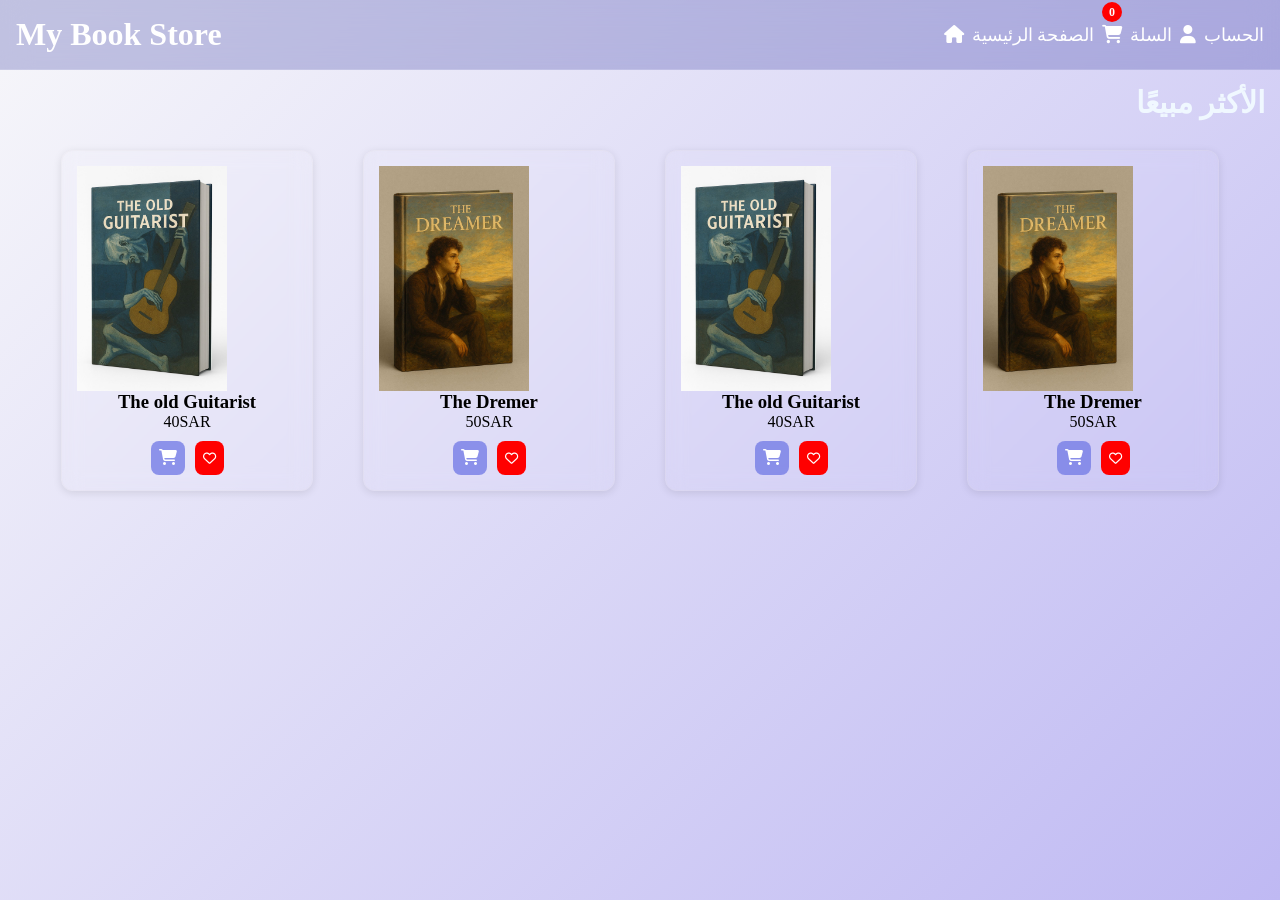
==== index.html @ 461d0be6 "first commit" ====
<!DOCTYPE html>
<html lang="en">

<head>
    <meta charset="UTF-8">
    <meta name="viewport" content="width=device-width, initial-scale=1.0">
    <link rel="stylesheet" href="style.css">
    <link rel="stylesheet" href="https://cdnjs.cloudflare.com/ajax/libs/font-awesome/6.5.1/css/all.min.css">
    <title>Book</title>
</head>

<body>
    
    <header>

        <h1 class="logo">My Book Store</h1>



        <ul class="nav-links">
            <li>
                <a href="index.html">
                    <i class="fa-solid fa-house"></i>
                    الصفحة الرئيسية
                </a>
            </li>

            <li>
                <button id="minicart" style="border:none; background:none;">
                    <i class="fa-solid fa-cart-shopping"></i>
                    السلة
                </button>
                <span id="cart-count">0</span>
            </li>

            <li>
                <a href="#">
                    <i class="fa-solid fa-user"></i>
                    الحساب
                </a>
            </li>
        </ul>

    </header>

    <div>
        <h2 style="text-align: right; font-size: 30px; color:aliceblue; margin: 15px;">الأكثر مبيعًا</h2>
        <div id="card-container"></div>
    </div>





    <script src="data.js"></script>
    <script src="styles.js"></script>
    <script src="cart.js"></script>
    <script src="cards.js"></script>

</body>

</html>
---- style.css ----
* {
    margin: 0;
    padding: 0;

}
body {
  min-height: 100vh;
  background:
    linear-gradient(135deg, #f7f7fa,  #bfb9f3);
}

header {
    display: flex;
    justify-content: space-between;
    align-items: center;
    padding: 16px 16px;
    top: 0;
    background: rgba(67, 69, 167, 0.295);
  backdrop-filter: blur(15px);
  -webkit-backdrop-filter: blur(15px);

  border-bottom: 1px solid rgba(255, 255, 255, 0.15);
}

.logo {
    color: white;
    margin: 0;
}

.nav-links {
    display: flex;
    gap: 8px;
    list-style: none;
    margin: 0;
    padding: 0;
}

.nav-links a {
    color: white;
    text-decoration: none;
    font-size: 18px;

    display: flex;
    align-items: center;
    gap: 8px;
}

#minicart {
    color: white;
    text-decoration: none;
    font-size: 18px;

    display: flex;
    align-items: center;
    gap: 8px;
    cursor: pointer;
}
.nav-links a:hover {
    color: gold;
}

.nav-links #minicart:hover {
    color: gold;
}


.mini-cart {
    position: fixed;
    top: 70px;
    right: 20px;
    width: 50vh;
    height: 100vh;
    background: white;
    border: 1px solid #ddd;
    border-radius: 10px;
    padding: 15px;
    box-shadow: 0 5px 15px rgba(0,0,0,.2);
    display: none;
}

.mini-cart.show {
    display: block;
}

.cart-item {
    padding: 10px 0;
    border-bottom: 1px solid #eee;
}


.cart-btn{
    position: relative;
}

#cart-count{
    position: absolute;
    top: 2px;
    bottom: -1px;
    

    width: 20px;
    height: 20px;

    background: red;
    color: white;

    border-radius: 50%;

    display: flex;
    align-items: center;
    justify-content: center;

    font-size: 12px;
    font-weight: bold;
}

.btn-primary {
    background: #767de6;
    color: white;
    border: none;
    padding: 10px 20px;
    border-radius: 5px;
    cursor: pointer;
    width: 100%;

}
.btn-primary:hover {
    background: #5a5fe6;
}


.cart-item button {
    border: none;
    padding: 5px 10px;
    border-radius: 5px;
    cursor: pointer;
}



.deltbtn {
    background: red;
    color: aliceblue;
}

.deltbtn:hover {
    background: #c82333;
}

.Quantity{
    background: #b7b7bb;
    color: white;

}
.Quantity:hover{
    background: #a0a0a0;
}
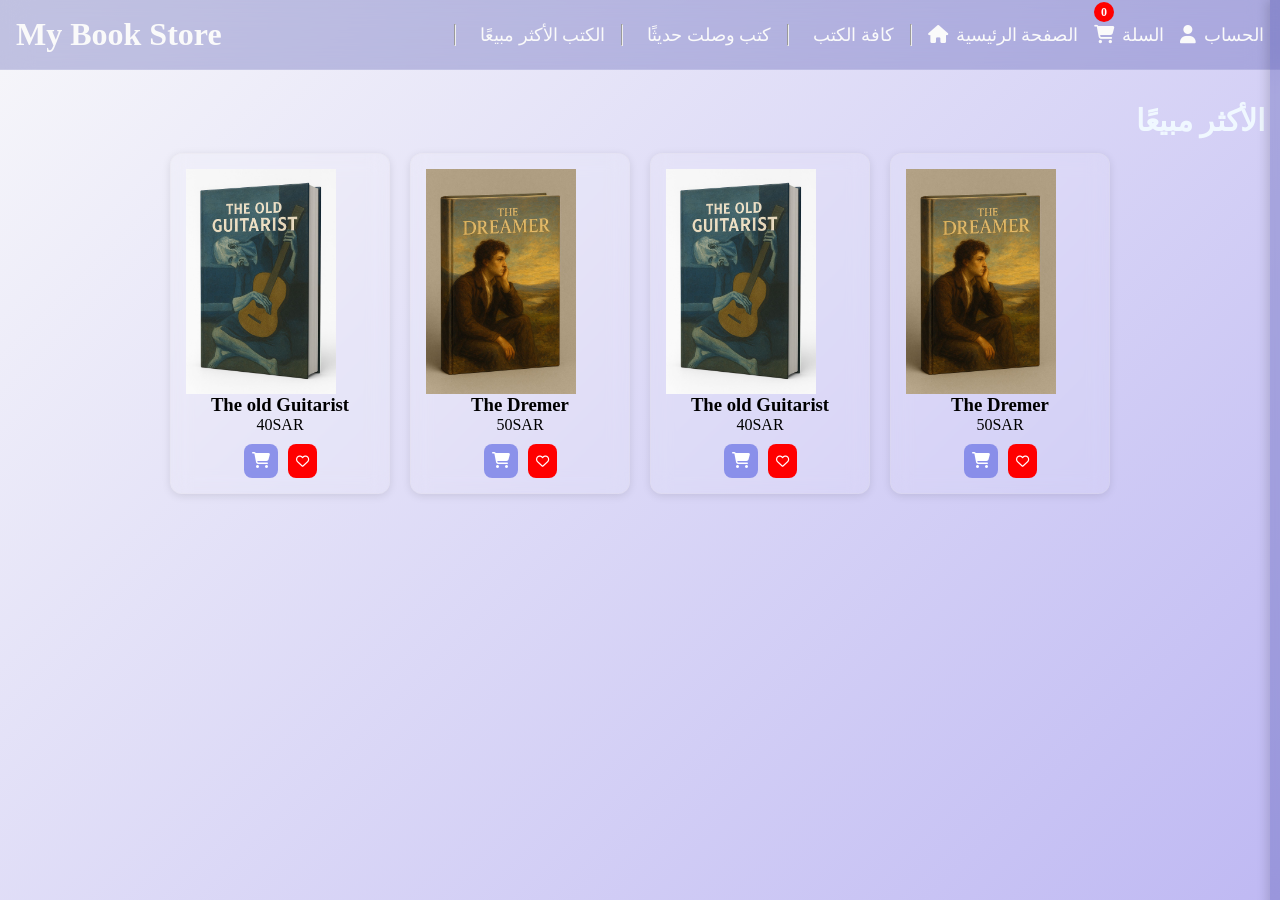
==== commit ecd76113: "update" ====
--- a/index.html
+++ b/index.html
@@ -10,14 +10,32 @@
 </head>
 
 <body>
-    
+
     <header>
 
         <h1 class="logo">My Book Store</h1>
+        <button id="menu-btn" class="menu-btn" style="color: #fafafa;">
+            <i class="fa-solid fa-bars"></i>
+        </button>
+        <ul class="nav-links">
+            <hr>
+            <a href="#">
+                <i></i>
+                الكتب الأكثر مبيعًا
+            </a>
+            <hr>
 
+            <a href="#">
+                <i></i>
+                كتب وصلت حديثًا
+            </a>
+            <hr>
 
-
-        <ul class="nav-links">
+            <a href="#">
+                <i></i>
+                كافة الكتب
+            </a>
+            <hr>
             <li>
                 <a href="index.html">
                     <i class="fa-solid fa-house"></i>
@@ -43,11 +61,70 @@
 
     </header>
 
-    <div>
-        <h2 style="text-align: right; font-size: 30px; color:aliceblue; margin: 15px;">الأكثر مبيعًا</h2>
-        <div id="card-container"></div>
+    <div class="sidebar" id="sidebar">
+
+        <button id="close-btn" class="close-btn" style="color: #fafafa ;">
+            <i class="fa-solid fa-xmark"></i>
+        </button>
+        <hr>
+
+        <a href="index.html">
+            <i class="fa-solid fa-house"></i>
+            الصفحة الرئيسية
+        </a>
+        <hr>
+        <a href="#">
+            <i class="fa-solid fa-cart-shopping">
+                <span id="cart-countSidebar">0</span>
+            </i>
+            السلة
+        </a>
+
+
+        <hr>
+        <a href="#">
+            <i class="fa-solid fa-user"></i>
+            الحساب
+        </a>
+        <hr>
+        <a href="#">
+            <i></i>
+            الكتب الأكثر مبيعًا
+        </a>
+        <hr>
+        <hr>
+        <a href="#">
+            <i></i>
+            كتب وصلت حديثًا
+        </a>
+        <hr>
+        <hr>
+        <a href="#">
+            <i></i>
+            كافة الكتب
+        </a>
+        <hr>
+
+        <button class="logout-btn" style="border:none; background:none; color: #c82333; font-size: 16px;">
+            <i class="fa-solid fa-right-from-bracket"></i>
+            تسجيل الخروج
+        </button>
     </div>
 
+
+    <section>
+        <div>
+            <img src="">
+        </div>
+    </section>
+
+
+    <section>
+        <div>
+            <h2 style="text-align: right; font-size: 30px; color:aliceblue; margin: 15px;">الأكثر مبيعًا</h2>
+            <div id="card-container"></div>
+        </div>
+    </section>
 
 
 
--- a/style.css
+++ b/style.css
@@ -23,20 +23,20 @@
 }
 
 .logo {
-    color: white;
+    color: #fafafa;
     margin: 0;
 }
 
 .nav-links {
     display: flex;
-    gap: 8px;
+    gap: 16px;
     list-style: none;
     margin: 0;
     padding: 0;
 }
 
 .nav-links a {
-    color: white;
+    color: #fafafa;
     text-decoration: none;
     font-size: 18px;
 
@@ -46,7 +46,7 @@
 }
 
 #minicart {
-    color: white;
+    color: #fafafa;
     text-decoration: none;
     font-size: 18px;
 
@@ -63,14 +63,67 @@
     color: gold;
 }
 
-
+.menu-btn{
+    display:none;
+    border:none;
+    background:none;
+    font-size:24px;
+}
+.sidebar{
+    position:fixed;
+    top:0;
+    right:-280px;
+    width:250px;
+    height:100vh;
+    background: rgba(67, 69, 167, 0.295);
+  backdrop-filter: blur(15px);
+  -webkit-backdrop-filter: blur(15px);
+
+    box-shadow:-3px 0 10px rgba(0,0,0,.15);
+    transition:.3s;
+    padding:20px;
+    display:flex;
+    flex-direction:column;
+    gap:20px;
+    z-index:999;
+}
+
+.sidebar.active{
+    right:0;
+}
+
+.sidebar a{
+    text-decoration:none;
+    color:#fafafa;
+    font-size:18px;
+}
+
+.close-btn{
+    align-self:flex-start;
+    border:none;
+    background:none;
+     font-size:24px;
+    cursor:pointer;
+}
+
+@media (max-width:768px){
+
+    .nav-links{
+        display:none;
+    }
+
+    .menu-btn{
+        display:block;
+    }
+
+}
 .mini-cart {
     position: fixed;
     top: 70px;
     right: 20px;
     width: 50vh;
     height: 100vh;
-    background: white;
+    background: #fafafa;
     border: 1px solid #ddd;
     border-radius: 10px;
     padding: 15px;
@@ -91,11 +144,13 @@
 .cart-btn{
     position: relative;
 }
-
 #cart-count{
     position: absolute;
     top: 2px;
     bottom: -1px;
+}
+#cart-count,
+#cart-countSidebar{
     
 
     width: 20px;
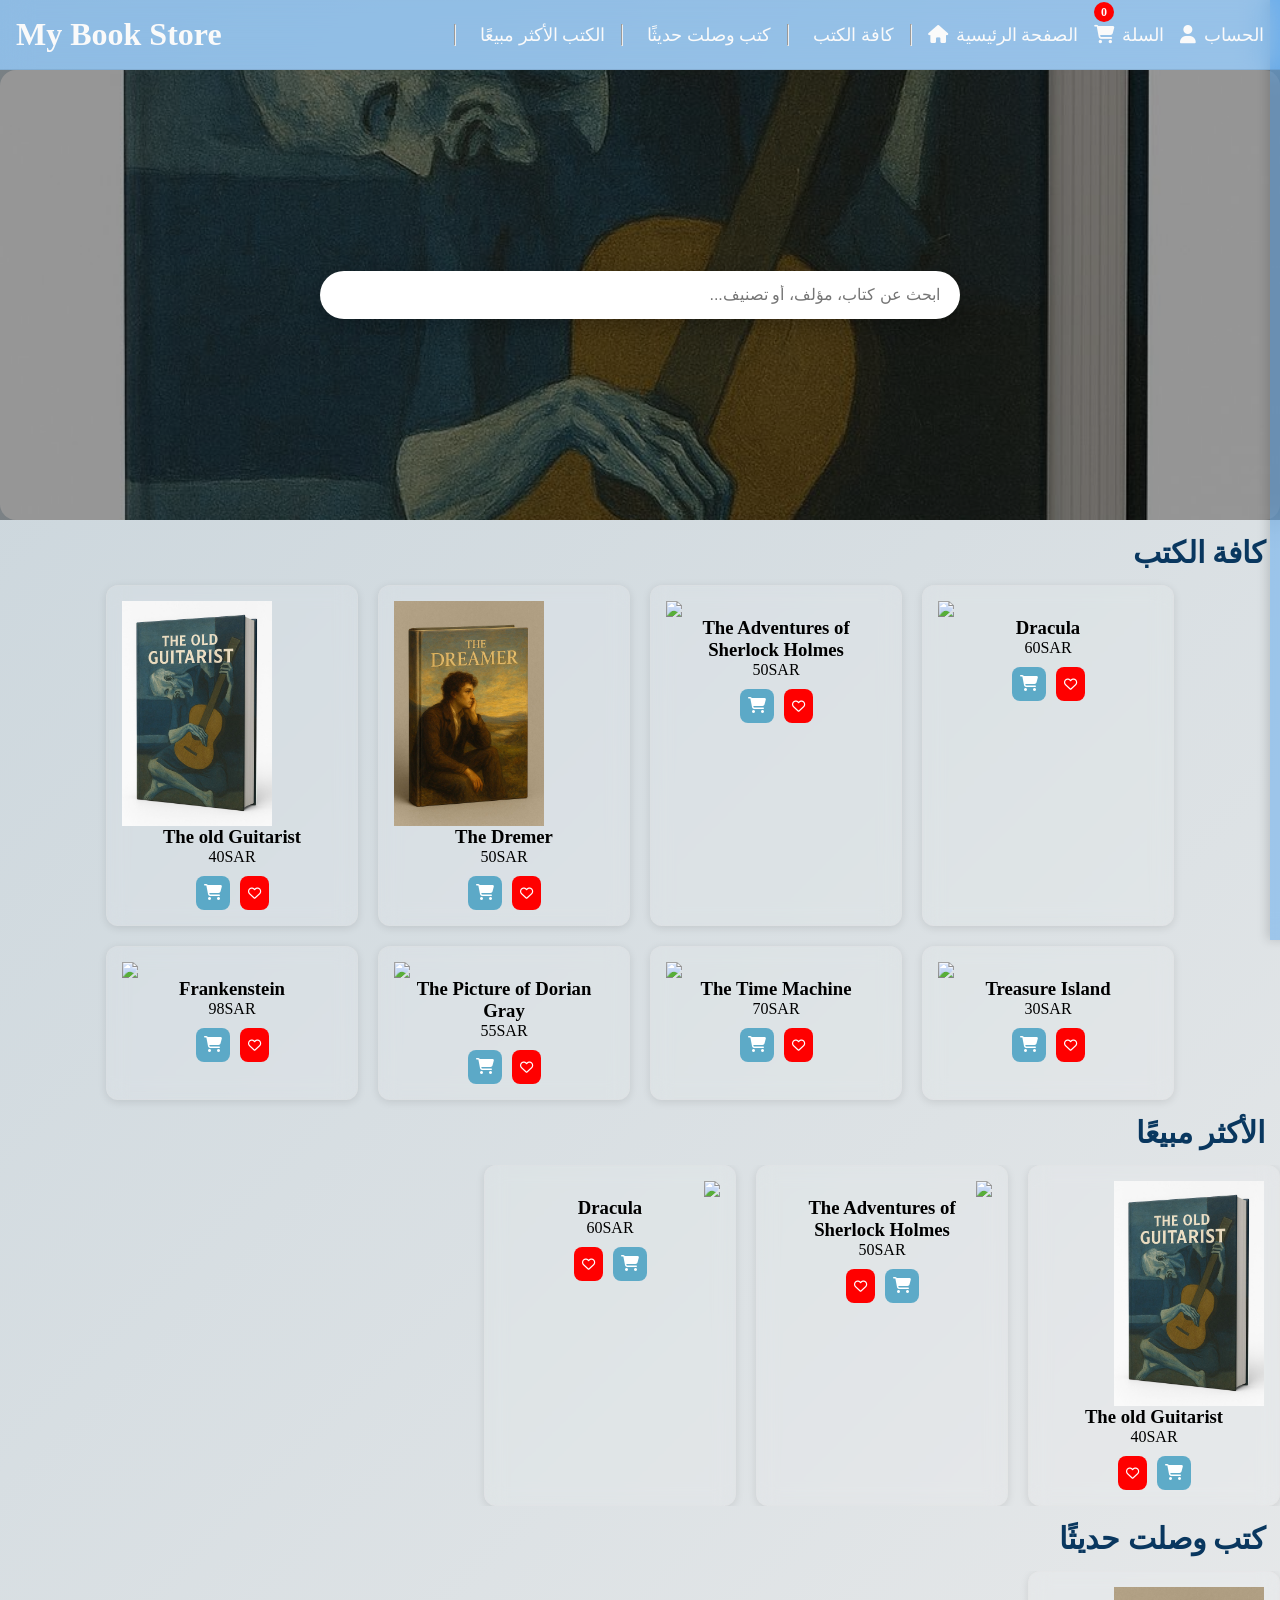
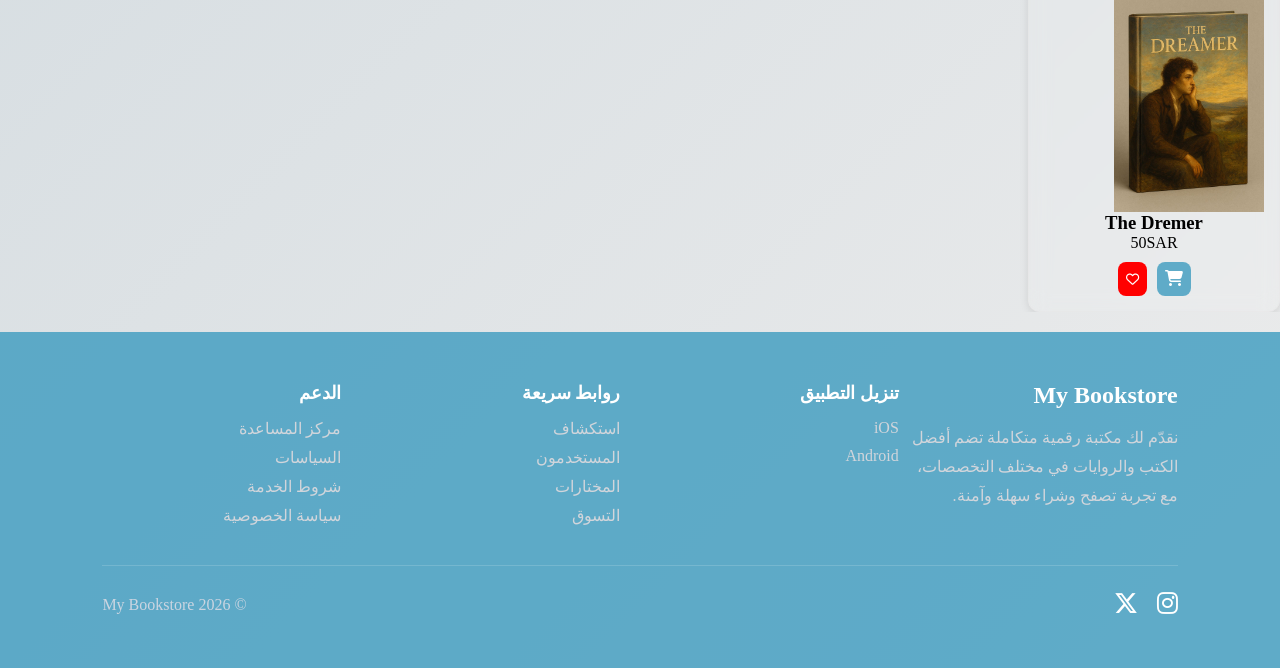
==== commit 818d217b: "update" ====
--- a/index.html
+++ b/index.html
@@ -19,19 +19,19 @@
         </button>
         <ul class="nav-links">
             <hr>
-            <a href="#">
+            <a href="#best-sellers">
                 <i></i>
                 الكتب الأكثر مبيعًا
             </a>
             <hr>
 
-            <a href="#">
+            <a href="#new-arrivals">
                 <i></i>
                 كتب وصلت حديثًا
             </a>
             <hr>
 
-            <a href="#">
+            <a href="#card-container">
                 <i></i>
                 كافة الكتب
             </a>
@@ -66,13 +66,13 @@
         <button id="close-btn" class="close-btn" style="color: #fafafa ;">
             <i class="fa-solid fa-xmark"></i>
         </button>
-        <hr>
+
 
         <a href="index.html">
             <i class="fa-solid fa-house"></i>
             الصفحة الرئيسية
         </a>
-        <hr>
+
         <a href="#">
             <i class="fa-solid fa-cart-shopping">
                 <span id="cart-countSidebar">0</span>
@@ -81,29 +81,29 @@
         </a>
 
 
-        <hr>
+
         <a href="#">
             <i class="fa-solid fa-user"></i>
             الحساب
         </a>
-        <hr>
+
         <a href="#">
             <i></i>
             الكتب الأكثر مبيعًا
         </a>
-        <hr>
-        <hr>
+
+
         <a href="#">
             <i></i>
             كتب وصلت حديثًا
         </a>
-        <hr>
-        <hr>
+
+
         <a href="#">
             <i></i>
             كافة الكتب
         </a>
-        <hr>
+
 
         <button class="logout-btn" style="border:none; background:none; color: #c82333; font-size: 16px;">
             <i class="fa-solid fa-right-from-bracket"></i>
@@ -112,19 +112,82 @@
     </div>
 
 
+    <section class="hero">
+       <div class="hero-content">
+            <input id="search-input" type="text" placeholder="ابحث عن كتاب، مؤلف، أو تصنيف...">
+            <ul id="results"></ul>
+        </div>
+    </section>
+
+
     <section>
         <div>
-            <img src="">
-        </div>
-    </section>
-
+            <h2 style="text-align: right; font-size: 30px; color:rgb(9, 55, 95); margin: 15px;">كافة الكتب </h2>
+            <div id="card-container"></div>
+
+        </div>
+    </section>
 
     <section>
         <div>
-            <h2 style="text-align: right; font-size: 30px; color:aliceblue; margin: 15px;">الأكثر مبيعًا</h2>
-            <div id="card-container"></div>
-        </div>
-    </section>
+            <h2 style="text-align: right; font-size: 30px; color:rgb(9, 55, 95); margin: 15px;">الأكثر مبيعًا</h2>
+            <div id="best-sellers"></div>
+        </div>
+    </section>
+    <section>
+        <div>
+            <h2 style="text-align: right; font-size: 30px; color:rgb(9, 55, 95); margin: 15px;">كتب وصلت حديثًا</h2>
+            <div id="new-arrivals"></div>
+        </div>
+    </section>
+
+
+    <footer>
+        <div class="footer-container">
+
+            <div class="footer-about">
+                <h3>My Bookstore</h3>
+                <p>
+                    نقدّم لك مكتبة رقمية متكاملة تضم أفضل الكتب والروايات في مختلف التخصصات،
+                    مع تجربة تصفح وشراء سهلة وآمنة.
+                </p>
+            </div>
+
+            <div class="footer-links">
+                <h4>تنزيل التطبيق</h4>
+                <a href="#">iOS</a>
+                <a href="#">Android</a>
+            </div>
+
+            <div class="footer-links">
+                <h4>روابط سريعة</h4>
+                <a href="#">استكشاف</a>
+                <a href="#">المستخدمون</a>
+                <a href="#">المختارات</a>
+                <a href="#">التسوق</a>
+            </div>
+
+            <div class="footer-links">
+                <h4>الدعم</h4>
+                <a href="#">مركز المساعدة</a>
+                <a href="#">السياسات</a>
+                <a href="#">شروط الخدمة</a>
+                <a href="#">سياسة الخصوصية</a>
+            </div>
+
+        </div>
+
+        <div class="footer-bottom">
+            <div class="social-icons">
+                <a href="#"><i class="fa-brands fa-instagram"></i></a>
+                <a href="#"><i class="fa-brands fa-x-twitter"></i></a>
+            </div>
+
+            <p>© 2026 My Bookstore</p>
+        </div>
+    </footer>
+
+
 
 
 
--- a/style.css
+++ b/style.css
@@ -6,20 +6,27 @@
 body {
   min-height: 100vh;
   background:
-    linear-gradient(135deg, #f7f7fa,  #bfb9f3);
-}
-
+    linear-gradient(135deg, #c8d4db, rgba(236, 236, 236));
+}
 header {
+    position: sticky;
+    top: 0;
+    left: 0;
+    width: 100%;
+
     display: flex;
     justify-content: space-between;
     align-items: center;
-    padding: 16px 16px;
-    top: 0;
-    background: rgba(67, 69, 167, 0.295);
-  backdrop-filter: blur(15px);
-  -webkit-backdrop-filter: blur(15px);
-
-  border-bottom: 1px solid rgba(255, 255, 255, 0.15);
+
+    padding: 16px;
+    box-sizing: border-box;
+
+    background: rgba(5, 131, 248, 0.295);
+    backdrop-filter: blur(15px);
+    -webkit-backdrop-filter: blur(15px);
+    border-bottom: 1px solid rgba(68, 97, 116, 0.15);
+
+    z-index: 1000;
 }
 
 .logo {
@@ -75,7 +82,7 @@
     right:-280px;
     width:250px;
     height:100vh;
-    background: rgba(67, 69, 167, 0.295);
+    background: rgba(5, 131, 248, 0.295);
   backdrop-filter: blur(15px);
   -webkit-backdrop-filter: blur(15px);
 
@@ -122,13 +129,32 @@
     top: 70px;
     right: 20px;
     width: 50vh;
-    height: 100vh;
     background: #fafafa;
     border: 1px solid #ddd;
     border-radius: 10px;
     padding: 15px;
     box-shadow: 0 5px 15px rgba(0,0,0,.2);
     display: none;
+    z-index: 100;
+   max-height: 80vh;
+   overflow-y: auto;
+}
+.results-box::-webkit-scrollbar {
+    width: 8px;
+}
+
+.results-box::-webkit-scrollbar-track {
+    background: #f1f1f1;
+    border-radius: 10px;
+}
+
+.results-box::-webkit-scrollbar-thumb {
+    background: #888;
+    border-radius: 10px;
+}
+
+.results-box::-webkit-scrollbar-thumb:hover {
+    background: #555;
 }
 
 .mini-cart.show {
@@ -211,3 +237,316 @@
     background: #a0a0a0;
 }
 
+#best-sellers::-webkit-scrollbar,
+#new-arrivals::-webkit-scrollbar {
+    display: none;
+}
+
+#best-sellers,
+#new-arrivals {
+    scrollbar-width: none;
+}
+
+.hero {
+    position: relative;
+    width: 100%;
+    height: 450px;
+    border-radius: 16px;
+     overflow: visible;
+
+    background-image: url("./img/The old Guitarist.jpeg");
+    background-size: cover;
+    background-position: center;
+    background-repeat: no-repeat;
+}
+
+.hero::before {
+    content: "";
+    position: absolute;
+    inset: 0;
+    background: rgba(0,0,0,.4);
+}
+
+.hero-content {
+    position: absolute;
+    z-index: 2;
+    top: 50%;
+    left: 50%;
+    transform: translate(-50%, -50%);
+    width: 90%;
+    text-align: center;
+}
+
+.hero img {
+    width: 100%;
+    height: 100%;
+    object-fit: cover;
+    filter: brightness(60%);
+    justify-content: center;
+}
+
+.hero-content {
+    position: absolute;
+    top: 50%;
+    left: 50%;
+    transform: translate(-50%, -50%);
+    width: 90%;
+    text-align: center;
+    color: white;
+}
+
+#search-input {
+    width: 100%;
+    max-width: 600px;
+    padding: 15px 20px;
+    border: none;
+    border-radius: 50px;
+    font-size: 16px;
+    outline: none;
+    text-align: right;
+    direction: rtl;
+    box-shadow: 0 5px 20px rgba(0,0,0,.25);
+}
+@media (max-width: 768px) {
+
+    .hero {
+        height: 300px;
+    }
+
+    .hero-content h1 {
+        font-size: 2rem;
+    }
+
+    #search-input {
+        max-width: 90%;
+        padding: 12px 16px;
+    }
+}
+#results {
+    position: absolute;
+    top: calc(100% + 10px);
+    left: 50%;
+    transform: translateX(-50%);
+    width: 100%;
+    max-width: 600px;
+    max-height: 300px; 
+    overflow-y: auto;
+    list-style: none;
+    padding: 0;
+    margin: 0;
+    z-index: 100;
+}
+
+#results::-webkit-scrollbar {
+    width: 8px;
+}
+
+#results::-webkit-scrollbar-track {
+    background: #f1f1f1;
+    border-radius: 10px;
+}
+
+#results::-webkit-scrollbar-thumb {
+    background: #888;
+    border-radius: 10px;
+}
+
+#results::-webkit-scrollbar-thumb:hover {
+    background: #555;
+}
+
+#results li {
+    display: flex;
+    align-items: center;
+    gap: 10px;
+    padding: 10px;
+    background-color: #e3e3f3;
+    color: black;
+    border-bottom: 1px solid #ddd;
+    width: 100%;
+    box-sizing: border-box;
+}
+
+#results li:first-child {
+    border-radius: 12px 12px 0 0;
+}
+
+#results li:last-child {
+    border-radius: 0 0 12px 12px;
+}
+
+#results li img {
+    width: 50px;
+    height: 70px;
+    object-fit: cover;
+}
+
+#results li h4 {
+    margin: 0;
+    font-size: 16px;
+}
+
+#results li p {
+    margin: 4px 0 0;
+    font-size: 14px;
+    color: gray;
+}
+
+
+footer {
+    background-color: rgba(61, 155, 192, 0.8);
+    color: #fff;
+    padding: 50px 8%;
+    direction: rtl;
+    margin-top: 20px;
+}
+
+.footer-container {
+    display: grid;
+    grid-template-columns: repeat(auto-fit, minmax(180px, 1fr));
+    gap: 40px;
+    flex-wrap: wrap;
+    border-bottom: 1px solid rgba(255,255,255,.15);
+    padding-bottom: 30px;
+}
+
+.footer-about {
+    flex: 2;
+    min-width: 280px;
+}
+
+.footer-about h3 {
+    margin-bottom: 15px;
+    font-size: 24px;
+}
+
+.footer-about p {
+    color: #d1d5db;
+    line-height: 1.8;
+}
+
+.footer-links {
+    flex: 1;
+    min-width: 160px;
+}
+
+.footer-links h4 {
+    margin-bottom: 15px;
+    font-size: 18px;
+}
+
+.footer-links a {
+    display: block;
+    color: #d1d5db;
+    text-decoration: none;
+    margin-bottom: 10px;
+    transition: 0.3s;
+}
+
+.footer-links a:hover {
+    color: #ffffff;
+    padding-right: 5px;
+}
+
+.footer-bottom {
+    margin-top: 25px;
+    display: flex;
+    justify-content: space-between;
+    align-items: center;
+    flex-wrap: wrap;
+    gap: 15px;
+}
+
+.social-icons a {
+    color: white;
+    font-size: 24px;
+    margin-left: 15px;
+    transition: 0.3s;
+}
+
+.social-icons a:first-child:hover {
+    color: #E1306C;
+}
+.social-icons a:last-child:hover {
+    color: #1b1b1b;
+}
+
+.footer-bottom p {
+    color: #cbd5e1;
+    margin: 0;
+}
+
+@media (max-width: 992px) {
+    .footer-container {
+        gap: 30px;
+    }
+
+    .footer-about {
+        flex: 100%;
+    }
+}
+
+
+@media (max-width: 768px) {
+
+    .footer {
+        padding: 40px 20px;
+    }
+
+    .footer-container {
+        flex-direction: column;
+        text-align: center;
+        gap: 25px;
+    }
+
+    .footer-about,
+    .footer-links {
+        min-width: 100%;
+    }
+
+    .footer-links a:hover {
+        padding-right: 0;
+    }
+
+    .footer-bottom {
+        flex-direction: column;
+        text-align: center;
+    }
+
+    .social-icons {
+        margin-bottom: 10px;
+    }
+
+    .social-icons a {
+        margin: 0 10px;
+        font-size: 26px;
+    }
+}
+
+
+@media (max-width: 480px) {
+
+    .footer-about h3 {
+        font-size: 20px;
+    }
+
+    .footer-links h4 {
+        font-size: 16px;
+    }
+
+    .footer p,
+    .footer-links a {
+        font-size: 14px;
+    }
+
+    .social-icons a {
+        font-size: 24px;
+    }
+}
+
+.header-actions{
+    display:flex;
+    align-items:center;
+    gap:15px;
+}
+
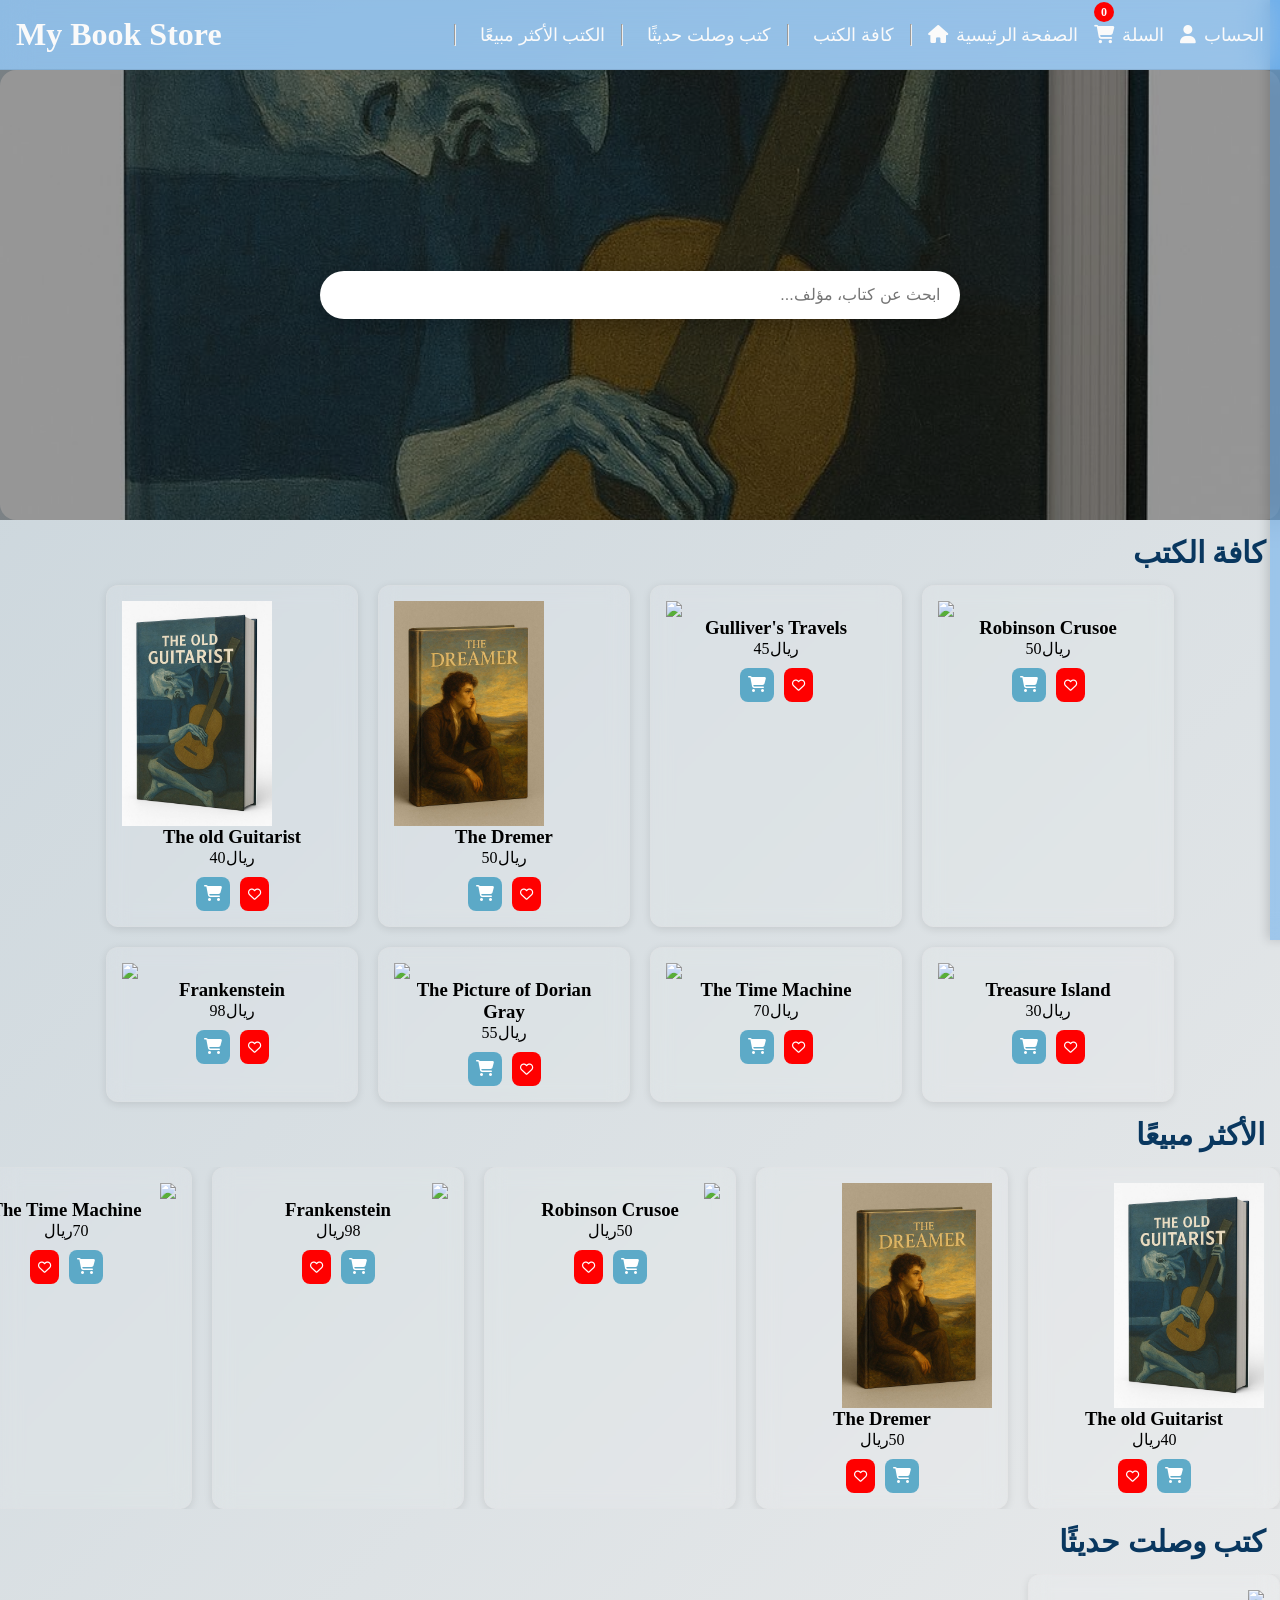
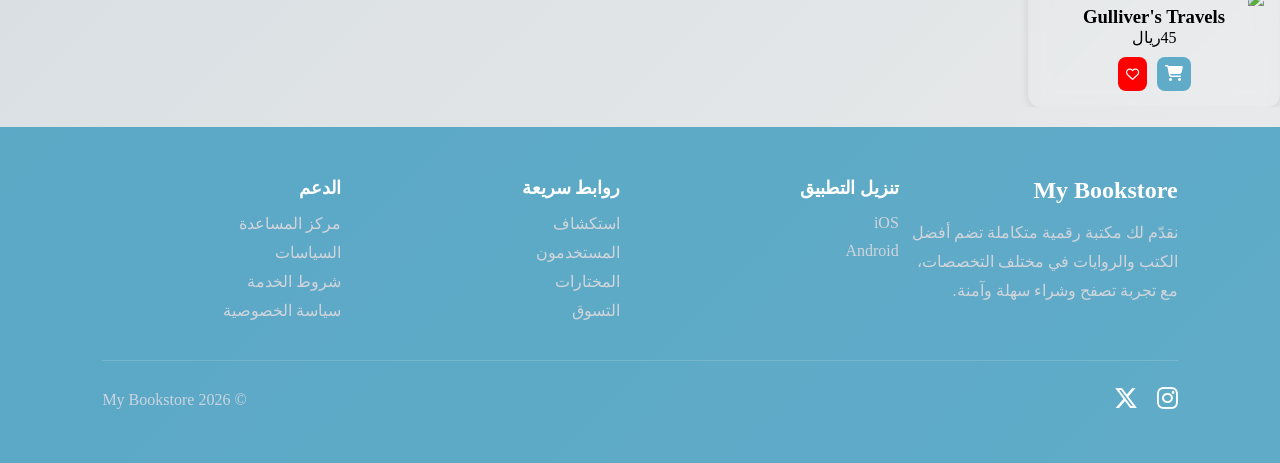
==== commit 984ef40e: "Update index.html" ====
--- a/index.html
+++ b/index.html
@@ -114,7 +114,7 @@
 
     <section class="hero">
        <div class="hero-content">
-            <input id="search-input" type="text" placeholder="ابحث عن كتاب، مؤلف، أو تصنيف...">
+            <input id="search-input" type="text" placeholder="ابحث عن كتاب، مؤلف...">
             <ul id="results"></ul>
         </div>
     </section>
@@ -199,4 +199,4 @@
 
 </body>
 
-</html>+</html>
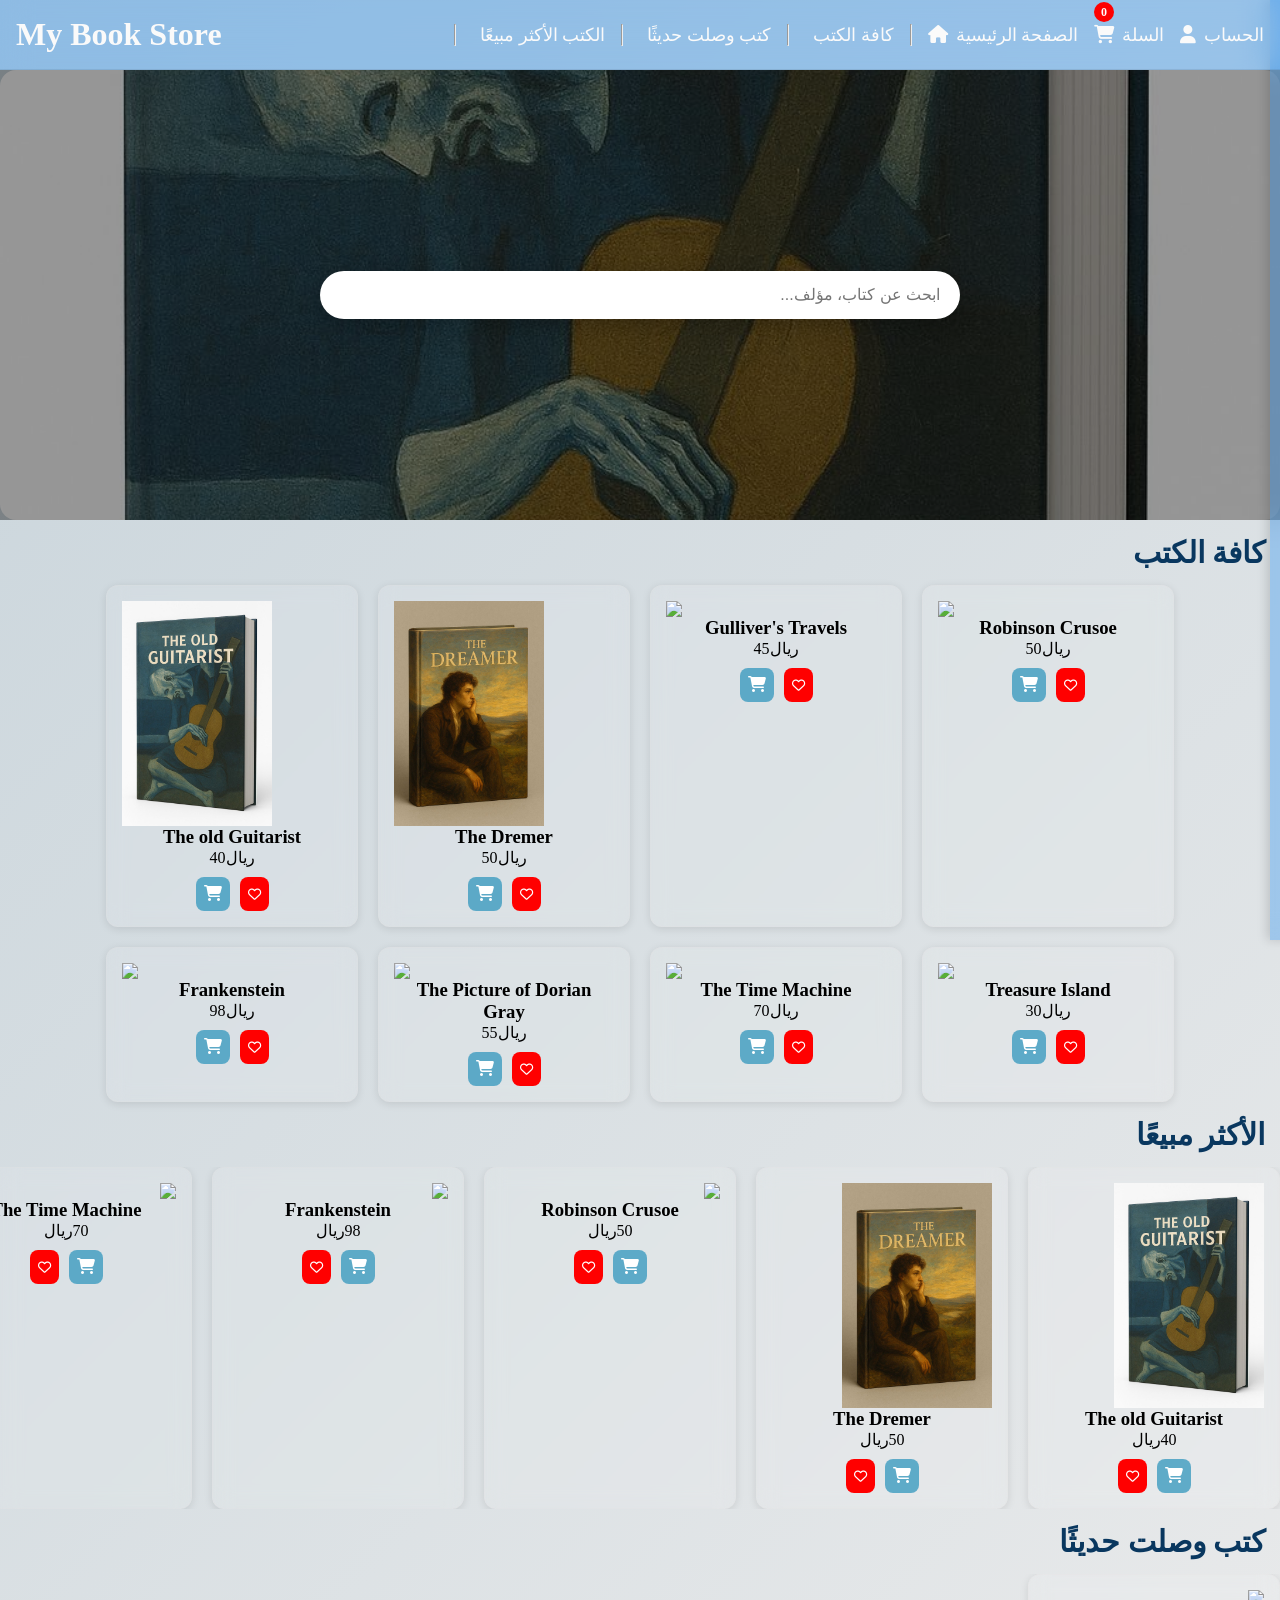
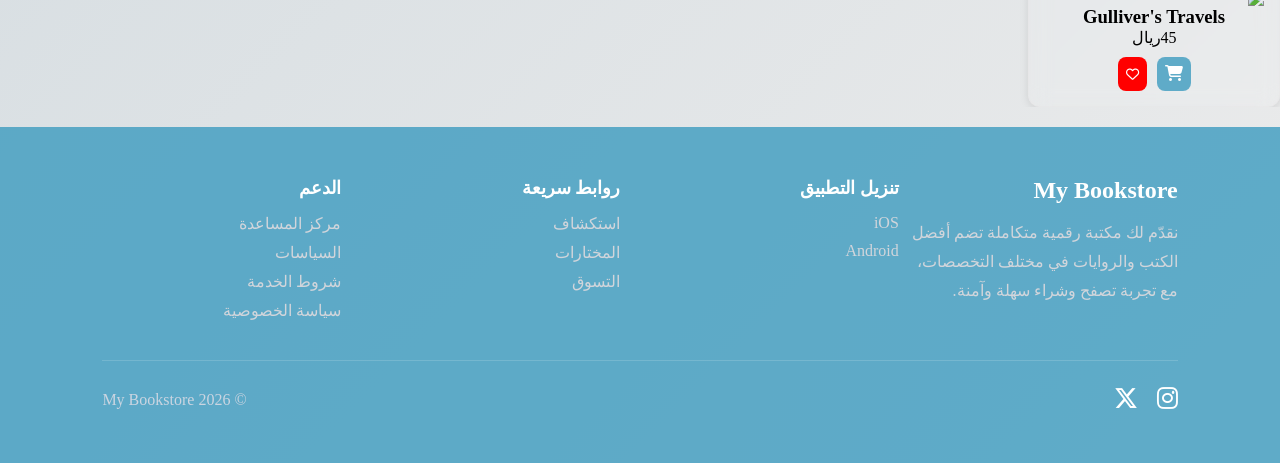
==== commit adac941a: "Update index.html" ====
--- a/index.html
+++ b/index.html
@@ -162,7 +162,6 @@
             <div class="footer-links">
                 <h4>روابط سريعة</h4>
                 <a href="#">استكشاف</a>
-                <a href="#">المستخدمون</a>
                 <a href="#">المختارات</a>
                 <a href="#">التسوق</a>
             </div>
